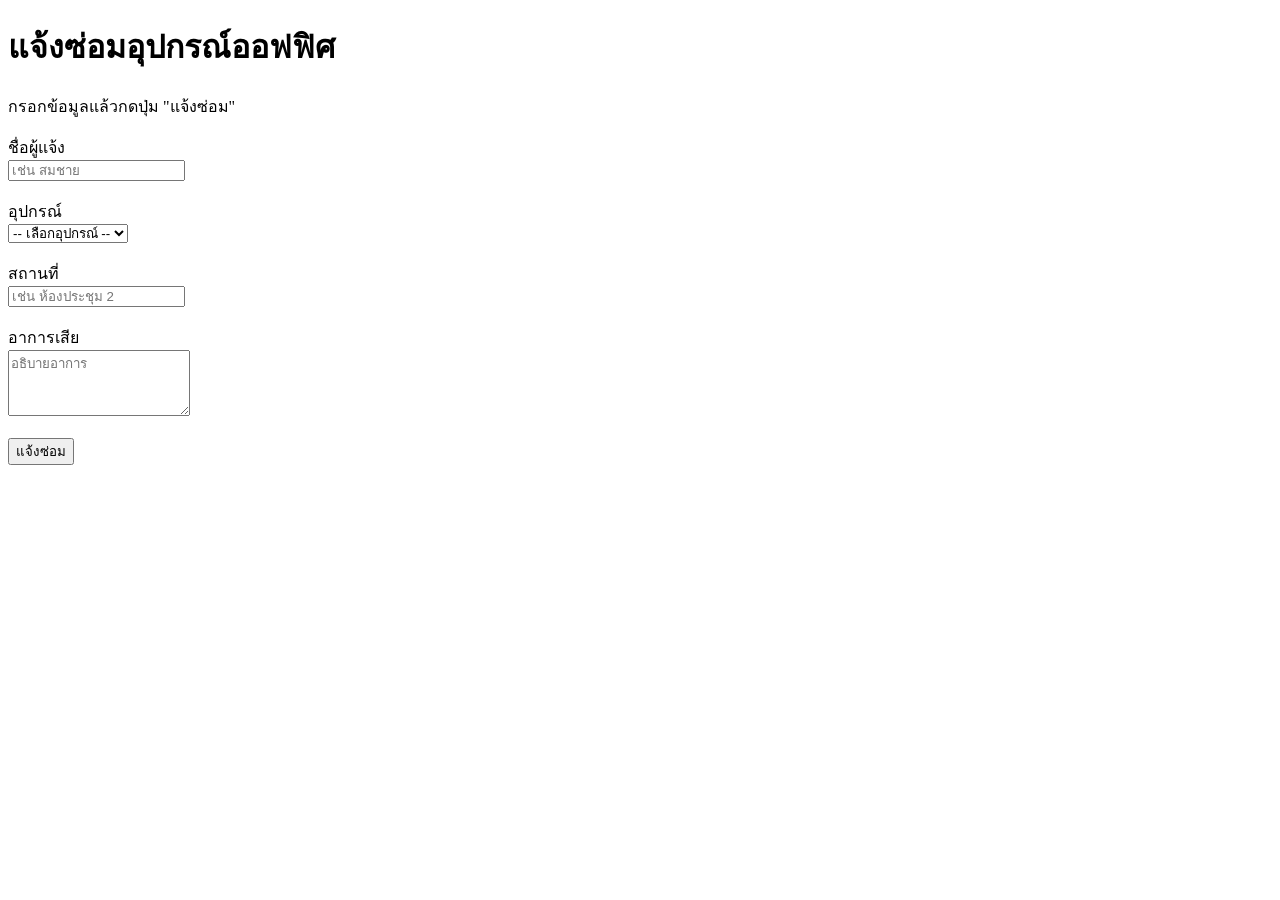
==== index.html @ f189640c "Add files via upload" ====
<!DOCTYPE html>
<html lang="th">
  <head>
    <meta charset="UTF-8">
    <meta name="viewport" content="width=device-width, initial-scale=1.0">
    <title>แจ้งซ่อมอุปกรณ์ออฟฟิศ</title>
  </head>
  <body>
    <h1>แจ้งซ่อมอุปกรณ์ออฟฟิศ</h1>
    <p>กรอกข้อมูลแล้วกดปุ่ม "แจ้งซ่อม"</p>

    <form id="repairForm">
      <label>ชื่อผู้แจ้ง</label><br>
      <input type="text" id="reporter" placeholder="เช่น สมชาย"><br><br>

      <label>อุปกรณ์</label><br>
      <select id="equipment">
        <option value="">-- เลือกอุปกรณ์ --</option>
        <option>คอมพิวเตอร์</option>
        <option>เครื่องพิมพ์</option>
        <option>แอร์</option>
        <option>อื่น ๆ</option>
      </select><br><br>

      <label>สถานที่</label><br>
      <input type="text" id="location" placeholder="เช่น ห้องประชุม 2"><br><br>

      <label>อาการเสีย</label><br>
      <textarea id="detail" rows="4" placeholder="อธิบายอาการ"></textarea><br><br>

      <button type="submit" id="submitBtn">แจ้งซ่อม</button>
    </form>

    <p id="msg"></p>

    <script>
      // ===== 1) ใส่ URL ของ Apps Script (ลงท้าย /exec) =====
      const API_URL = 'https://script.google.com/macros/s/AKfycby4Vc6jrYgZbBf45Wpto7LYTRP3Opsz6nGJLr3fEtqb-nDd9Hi4G6rSVdFft4SDdS2e/exec';

      const form = document.getElementById('repairForm');
      const msg = document.getElementById('msg');
      const btn = document.getElementById('submitBtn');

      // ===== 2) เมื่อกดปุ่มแจ้งซ่อม =====
      form.addEventListener('submit', async (event) => {
        event.preventDefault();   // ไม่ให้หน้ารีเฟรชเอง

        // 3) เก็บค่าจากฟอร์ม
        const data = {
          reporter:  document.getElementById('reporter').value.trim(),
          equipment: document.getElementById('equipment').value,
          location:  document.getElementById('location').value.trim(),
          detail:    document.getElementById('detail').value.trim()
        };

        // 4) ตรวจว่ากรอกครบไหม
        if (!data.reporter || !data.equipment) {
          msg.textContent = '⚠️ กรุณากรอกชื่อและเลือกอุปกรณ์';
          return;
        }

        msg.textContent = '⏳ กำลังส่ง...';
        btn.disabled = true;      // กันกดซ้ำ

        // 5) ส่งข้อมูลไป Apps Script
        try {
          const res = await fetch(API_URL, {
            method: 'POST',
            headers: { 'Content-Type': 'text/plain;charset=utf-8' },
            body: JSON.stringify(data)
          });
          const result = await res.json();

          if (result.ok) {
            msg.textContent = '✅ แจ้งซ่อมสำเร็จ เลขงาน: ' + result.id;
            form.reset();         // ล้างฟอร์ม
          } else {
            msg.textContent = '❌ ระบบแจ้งข้อผิดพลาด: ' + result.error;
          }
        } catch (err) {
          msg.textContent = '❌ ส่งไม่สำเร็จ: ' + err.message;
        } finally {
          btn.disabled = false;
        }
      });
    </script>
  </body>
</html>
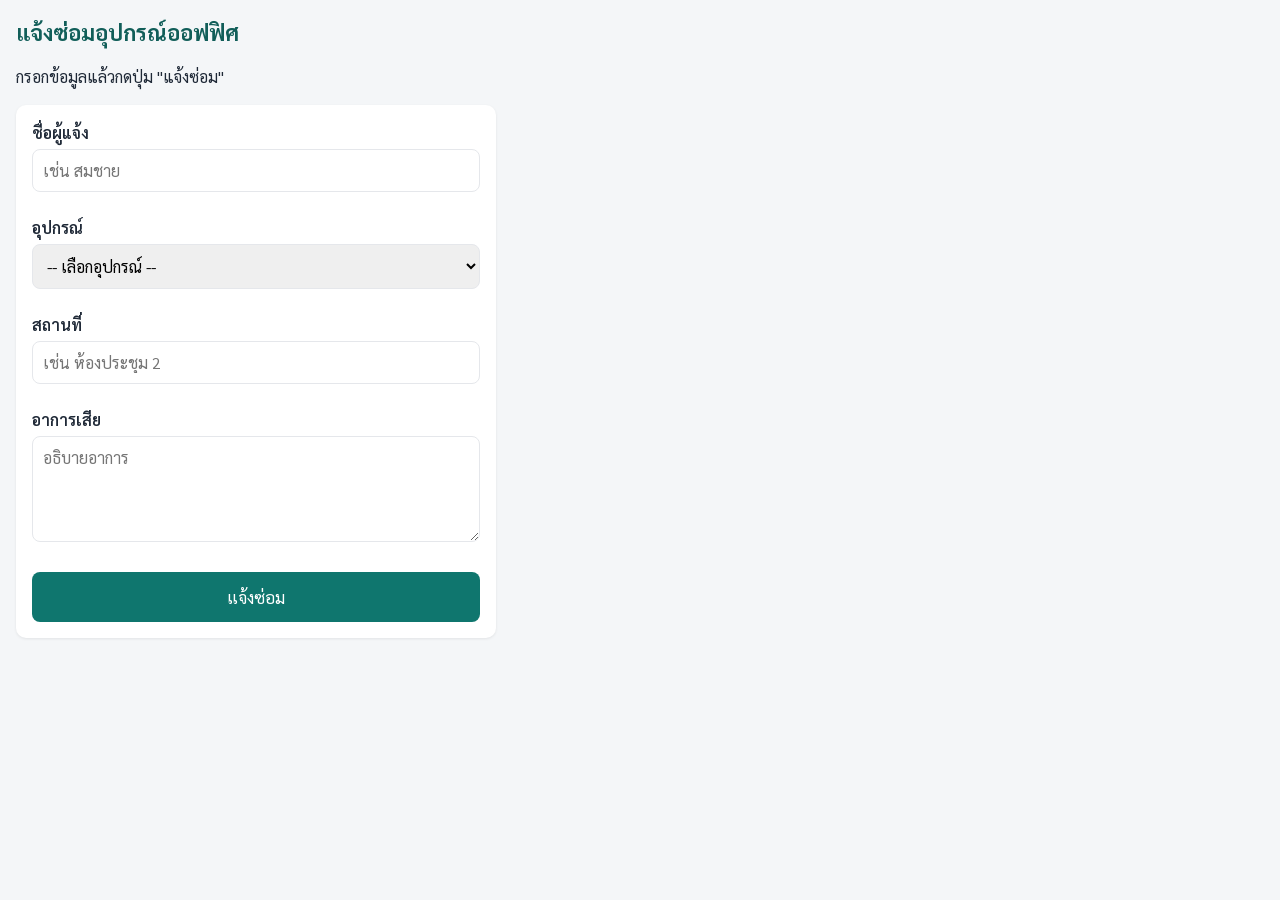
==== commit ea36bdf3: "Add files via upload" ====
--- a/index.html
+++ b/index.html
@@ -4,6 +4,8 @@
     <meta charset="UTF-8">
     <meta name="viewport" content="width=device-width, initial-scale=1.0">
     <title>แจ้งซ่อมอุปกรณ์ออฟฟิศ</title>
+    <link rel="stylesheet" href="https://fonts.googleapis.com/css2?family=Sarabun:wght@400;600&display=swap">
+    <link rel="stylesheet" href="style.css">
   </head>
   <body>
     <h1>แจ้งซ่อมอุปกรณ์ออฟฟิศ</h1>
@@ -40,6 +42,11 @@
       const form = document.getElementById('repairForm');
       const msg = document.getElementById('msg');
       const btn = document.getElementById('submitBtn');
+      // ===== เติมสถานที่จาก QR อัตโนมัติ (เช่น ...?loc=ห้องHR) =====
+      const qrLoc = new URLSearchParams(window.location.search).get('loc');
+      if (qrLoc) {
+        document.getElementById('location').value = qrLoc;
+      }
 
       // ===== 2) เมื่อกดปุ่มแจ้งซ่อม =====
       form.addEventListener('submit', async (event) => {
--- a/style.css
+++ b/style.css
@@ -0,0 +1,120 @@
+/* ===== ตั้งค่าสีหลักของทั้งระบบ (แก้ตรงนี้ที่เดียว) ===== */
+:root {
+  --primary: #0f766e;        /* สีหลัก */
+  --primary-dark: #115e59;   /* สีหลักแบบเข้ม (ตอนชี้เมาส์) */
+  --bg: #f4f6f8;             /* สีพื้นหลัง */
+  --card: #ffffff;           /* สีกล่อง */
+  --text: #1f2937;           /* สีตัวอักษร */
+  --border: #e5e7eb;         /* สีเส้นขอบ */
+  --radius: 10px;            /* ความโค้งมุม */
+}
+
+* { box-sizing: border-box; }
+
+body {
+  margin: 0;
+  padding: 16px;
+  font-family: 'Sarabun', Tahoma, sans-serif;
+  font-size: 16px;
+  line-height: 1.5;
+  color: var(--text);
+  background: var(--bg);
+}
+
+h1 { font-size: 22px; color: var(--primary-dark); margin: 0 0 8px; }
+a  { color: var(--primary); }
+#msg { font-weight: 600; }
+
+/* ===== ฟอร์มแจ้งซ่อม (index.html) ===== */
+#repairForm {
+  background: var(--card);
+  padding: 16px;
+  border-radius: var(--radius);
+  box-shadow: 0 1px 3px rgba(0, 0, 0, .08);
+  max-width: 480px;
+}
+
+label { font-weight: 600; }
+
+input[type=text], input[type=password], select, textarea {
+  width: 100%;
+  padding: 10px;
+  margin-top: 4px;
+  font-size: 16px;            /* 16px ขึ้นไป มือถือจะไม่ซูมเองตอนกด */
+  font-family: inherit;
+  border: 1px solid var(--border);
+  border-radius: 8px;
+}
+
+input:focus, select:focus, textarea:focus {
+  outline: 2px solid var(--primary);
+  border-color: transparent;
+}
+
+/* ===== ปุ่ม ===== */
+button {
+  padding: 10px 16px;
+  font-size: 15px;
+  font-family: inherit;
+  color: #fff;
+  background: var(--primary);
+  border: none;
+  border-radius: 8px;
+  cursor: pointer;
+}
+button:hover    { background: var(--primary-dark); }
+button:disabled { background: #9ca3af; cursor: wait; }
+
+#repairForm button[type=submit] { width: 100%; font-size: 17px; padding: 14px; }
+
+/* ===== กล่องเข้าสู่ระบบ (jobs.html) ===== */
+.hidden { display: none; }
+.box {
+  background: var(--card);
+  padding: 12px;
+  border-radius: var(--radius);
+  box-shadow: 0 1px 3px rgba(0, 0, 0, .08);
+  margin-bottom: 12px;
+  max-width: 400px;
+}
+.box button { margin-top: 8px; }
+
+/* ===== ตารางงาน ===== */
+.table-wrap {
+  overflow-x: auto;
+  background: var(--card);
+  border-radius: var(--radius);
+  box-shadow: 0 1px 3px rgba(0, 0, 0, .08);
+}
+table { border-collapse: collapse; width: 100%; }
+th, td {
+  padding: 10px;
+  font-size: 14px;
+  text-align: left;
+  white-space: nowrap;
+  border-bottom: 1px solid var(--border);
+}
+th { background: var(--primary); color: #fff; }
+tr:hover td { background: #f9fafb; }
+td button { padding: 6px 10px; font-size: 13px; margin: 2px; }
+input[type=file] { max-width: 170px; font-size: 13px; }
+
+/* ===== ป้ายสีสถานะ ===== */
+.badge {
+  display: inline-block;
+  padding: 2px 10px;
+  border-radius: 999px;
+  font-size: 13px;
+  font-weight: 600;
+}
+.wait  { background: #fef3c7; color: #92400e; }   /* รออนุมัติ = เหลือง */
+.ok    { background: #dbeafe; color: #1e40af; }   /* อนุมัติ    = ฟ้า */
+.no    { background: #fee2e2; color: #991b1b; }   /* ไม่อนุมัติ  = แดง */
+.doing { background: #ede9fe; color: #5b21b6; }   /* กำลังซ่อม  = ม่วง */
+.done  { background: #dcfce7; color: #166534; }   /* เสร็จแล้ว   = เขียว */
+
+/* ===== ปรับเฉพาะจอมือถือ (กว้างไม่เกิน 600px) ===== */
+@media (max-width: 600px) {
+  body { padding: 10px; }
+  h1   { font-size: 20px; }
+}
